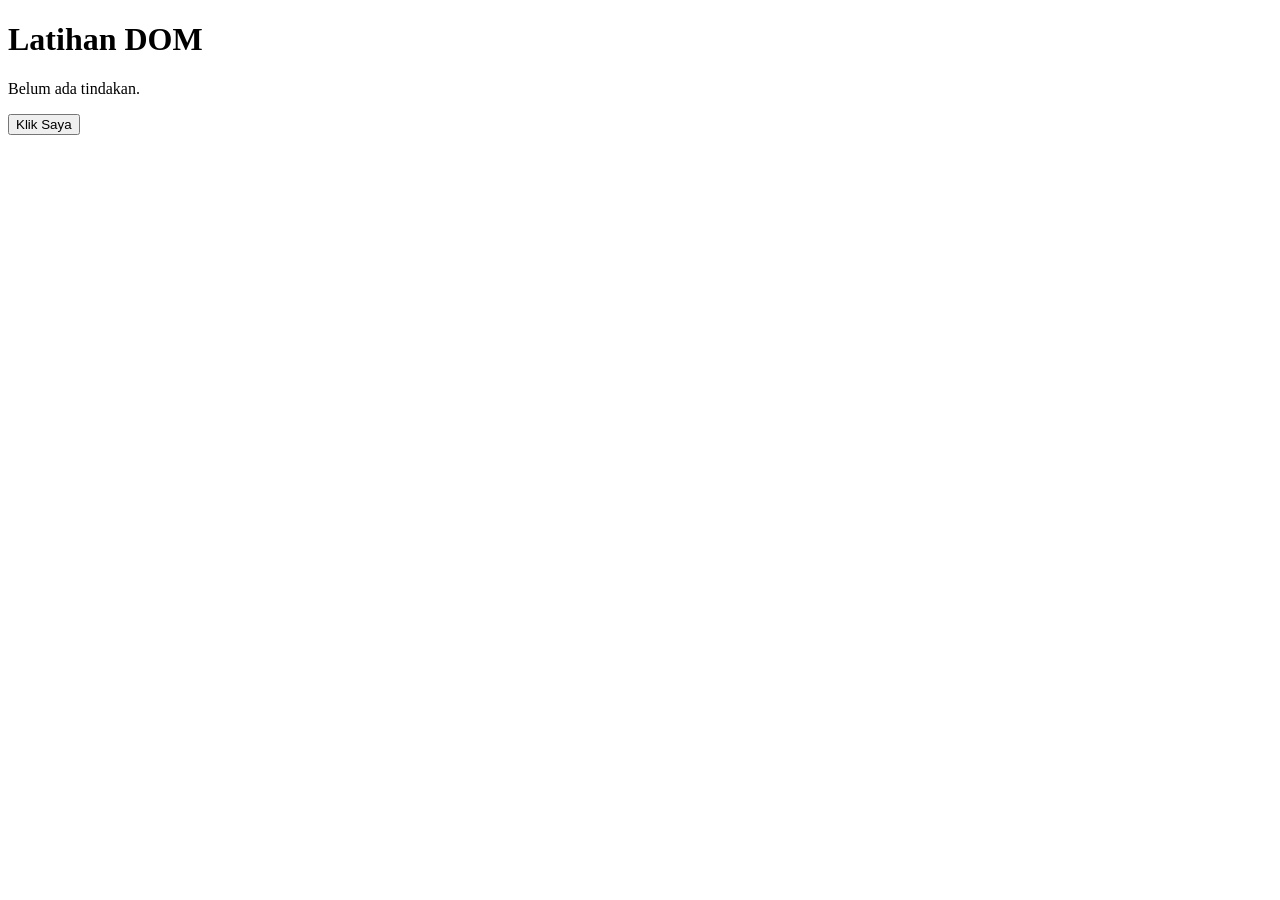
==== index.html @ 51dcf147 "Initial project setup" ====
<!DOCTYPE html>
<html lang="id">
<head>
    <meta charset="UTF-8">
    <meta name="viewport" content="width=device-width, initial-scale=1.0">
    <title>Praktikum DOM dan Event</title>
    <link rel="stylesheet" href="style.css">
    <script src="script.js" defer></script>
</head>
<body>

    <h1 id="judul">Latihan DOM</h1>

    <p id="pesan">Belum ada tindakan.</p>

    <button id="tombolAksi" type="button">
        Klik Saya
    </button>

</body>
</html>
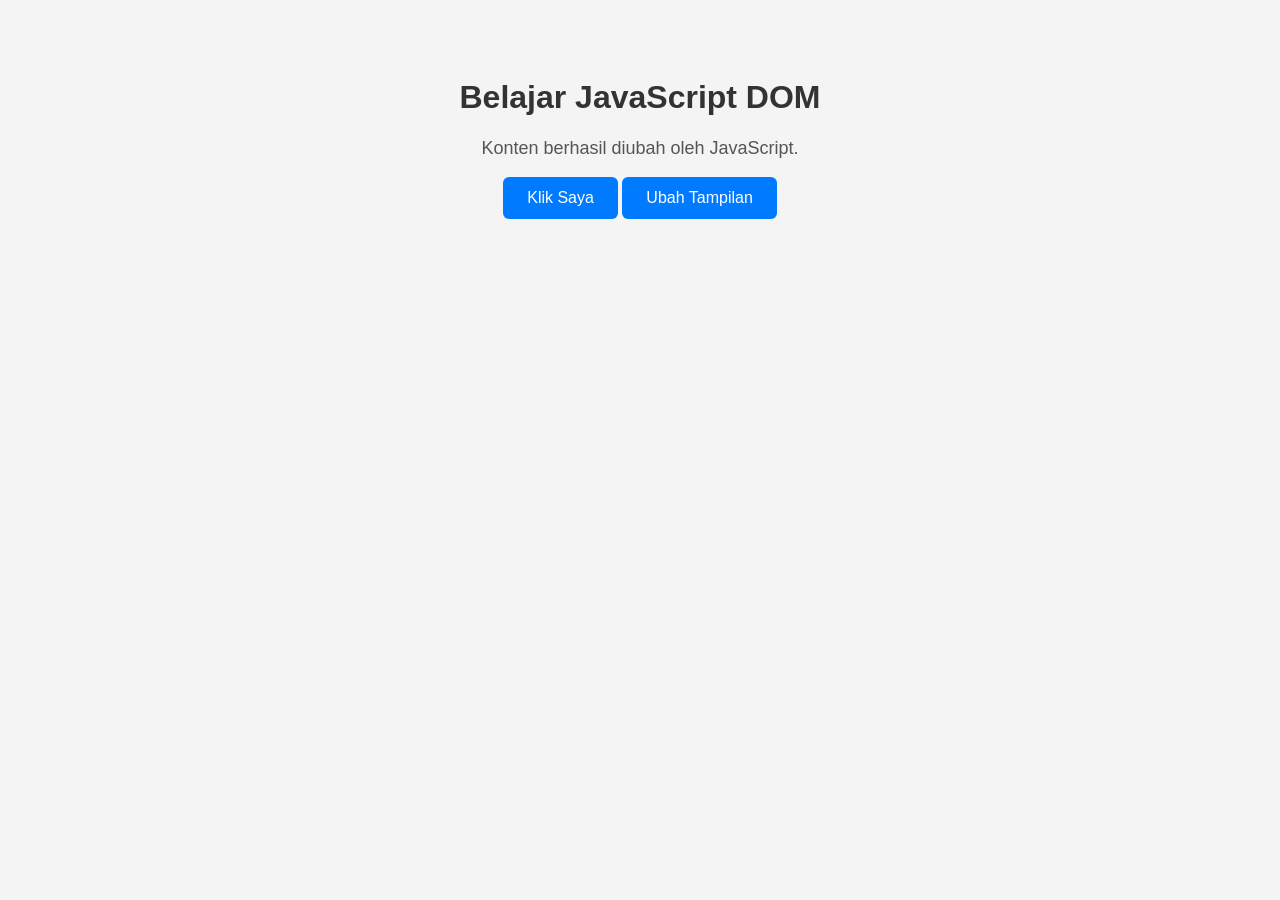
==== commit 4115dca8: "Add CSS class manipulation" ====
--- a/index.html
+++ b/index.html
@@ -18,5 +18,9 @@
         Klik Saya
     </button>
 
+    <button id="tombolStyle" type="button">
+        Ubah Tampilan
+    </button>
+
 </body>
 </html>
--- a/style.css
+++ b/style.css
@@ -0,0 +1,46 @@
+
+/* Pengaturan dasar halaman */
+body {
+    font-family: Arial, sans-serif;
+    background-color: #f4f4f4;
+    text-align: center;
+    padding: 50px;
+}
+
+/* Judul halaman */
+h1 {
+    color: #333;
+}
+
+/* Paragraf pesan */
+p {
+    font-size: 18px;
+    color: #555;
+}
+
+/* Tombol */
+button {
+    background-color: #007bff;
+    color: white;
+    border: none;
+    padding: 12px 24px;
+    border-radius: 6px;
+    cursor: pointer;
+    font-size: 16px;
+}
+
+/* Efek ketika kursor diarahkan ke tombol */
+button:hover {
+    background-color: #0056b3;
+}
+
+
+/* LATIHAN 3: Class untuk mengubah tampilan */
+
+.tampilanBaru {
+    background-color: #dbeafe;
+    color: #1d4ed8;
+    padding: 20px;
+    border-radius: 10px;
+    transition: 0.3s;
+}
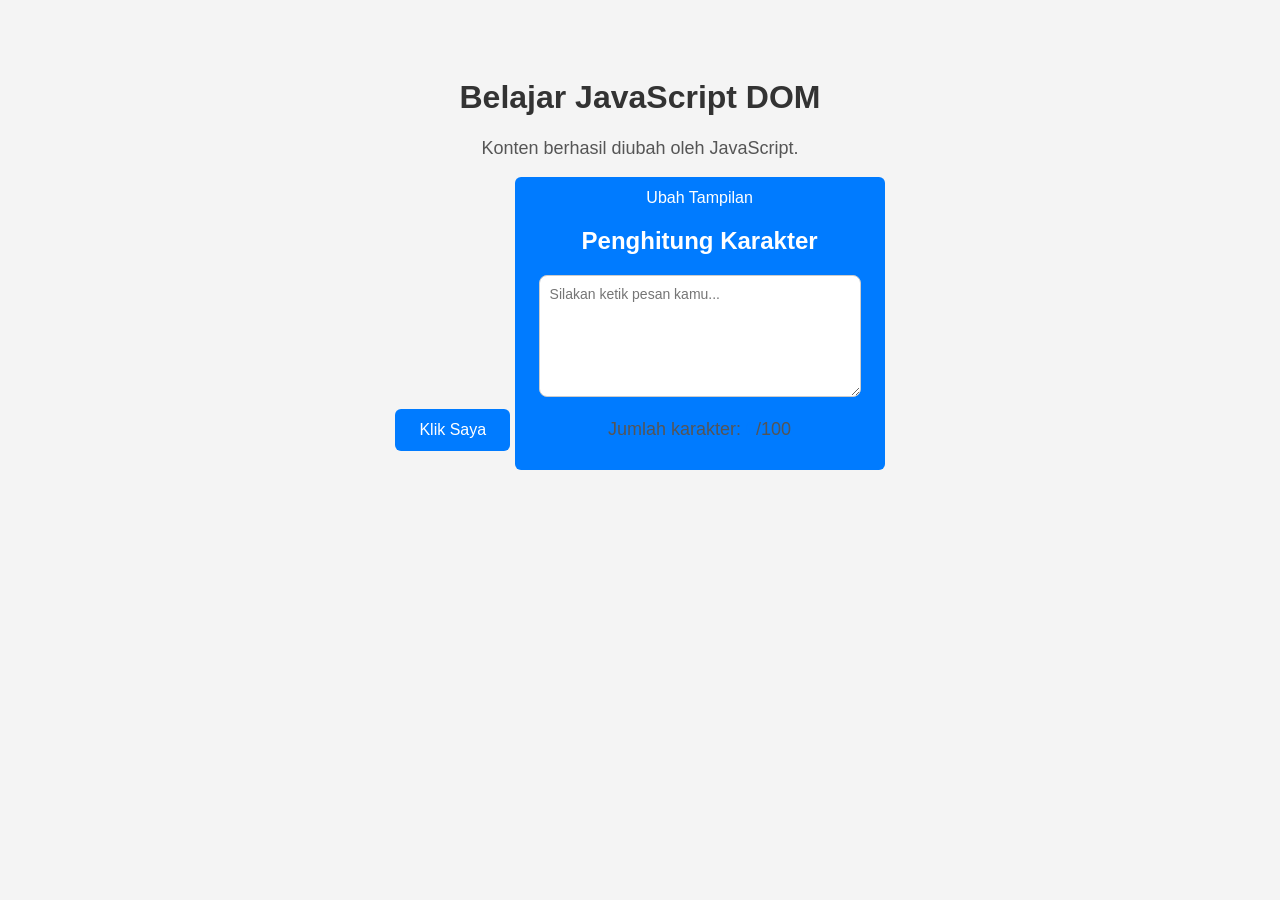
==== commit 405f1aea: "Add character counter" ====
--- a/index.html
+++ b/index.html
@@ -20,6 +20,19 @@
 
     <button id="tombolStyle" type="button">
         Ubah Tampilan
+        
+<!-- LATIHAN 4: Penghitung Karakter -->
+
+<h2>Penghitung Karakter</h2>
+
+<textarea
+    id="inputPesan"
+    placeholder="Silakan ketik pesan kamu..."
+    maxlength="100">
+</textarea>
+
+<p>Jumlah karakter: <span id="jumlahKarakter">0</span>/100</p>
+
     </button>
 
 </body>
--- a/style.css
+++ b/style.css
@@ -44,3 +44,22 @@
     border-radius: 10px;
     transition: 0.3s;
 }
+
+
+/* LATIHAN 4: Pengaturan textarea */
+
+textarea {
+    width: 300px;
+    height: 100px;
+    padding: 10px;
+    border: 1px solid #ccc;
+    border-radius: 8px;
+    font-family: Arial, sans-serif;
+    font-size: 14px;
+    resize: vertical;
+}
+
+#jumlahKarakter {
+    font-weight: bold;
+    color: #007bff;
+}
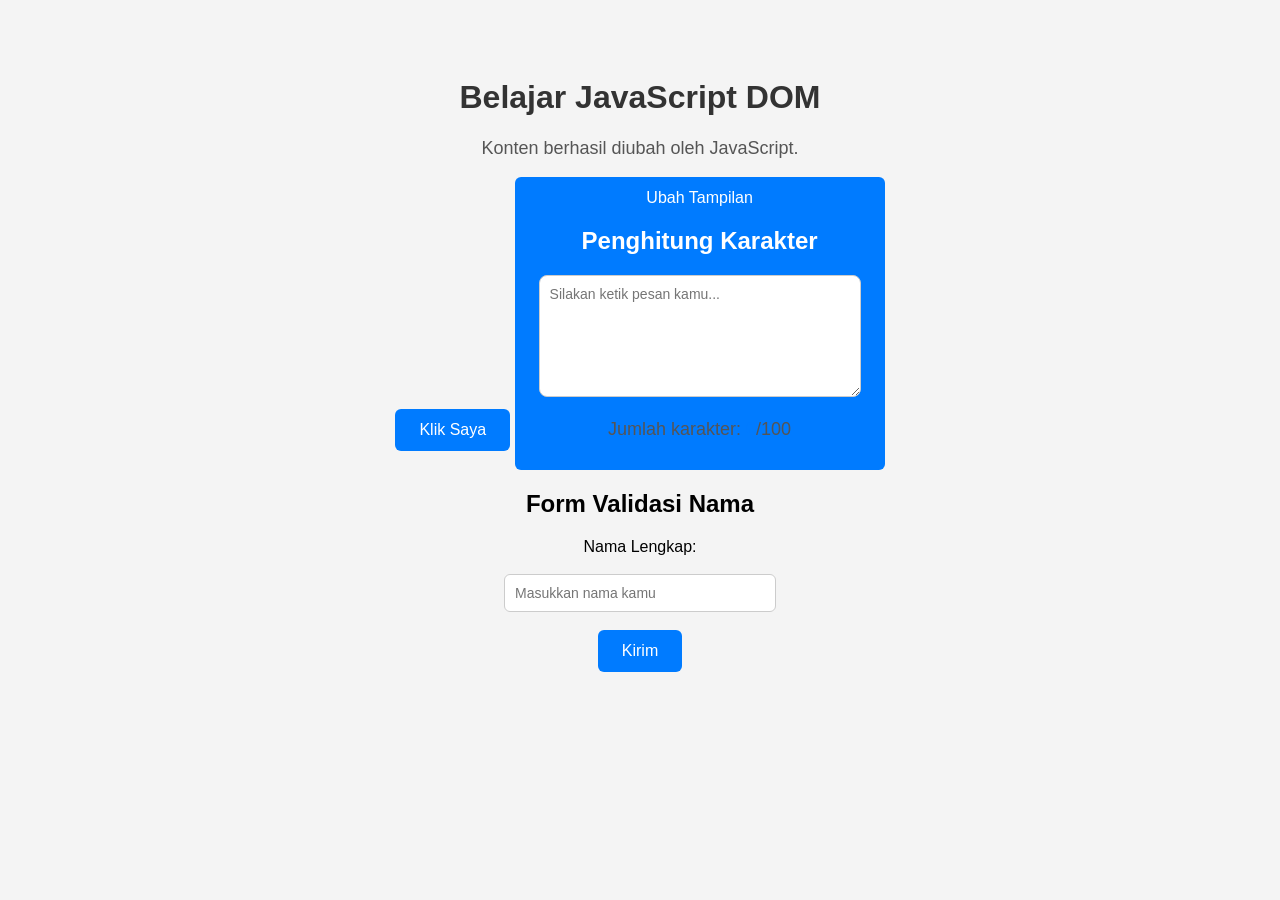
==== commit 1ab6de4a: "Add form validation" ====
--- a/index.html
+++ b/index.html
@@ -35,5 +35,28 @@
 
     </button>
 
+    
+<!-- LATIHAN 5: Validasi Form -->
+
+<h2>Form Validasi Nama</h2>
+
+<form id="formNama">
+
+    <label for="nama">Nama Lengkap:</label>
+    <br><br>
+
+    <input
+        type="text"
+        id="nama"
+        placeholder="Masukkan nama kamu">
+
+    <br><br>
+
+    <button type="submit">Kirim</button>
+
+</form>
+
+<p id="hasilValidasi"></p>
+
 </body>
 </html>
--- a/style.css
+++ b/style.css
@@ -63,3 +63,24 @@
     font-weight: bold;
     color: #007bff;
 }
+
+
+/* LATIHAN 5: Tampilan Form Validasi */
+
+#formNama {
+    margin-top: 20px;
+}
+
+#nama {
+    padding: 10px;
+    width: 250px;
+    border: 1px solid #ccc;
+    border-radius: 6px;
+    font-size: 14px;
+}
+
+#hasilValidasi {
+    font-weight: bold;
+    margin-top: 15px;
+}
+
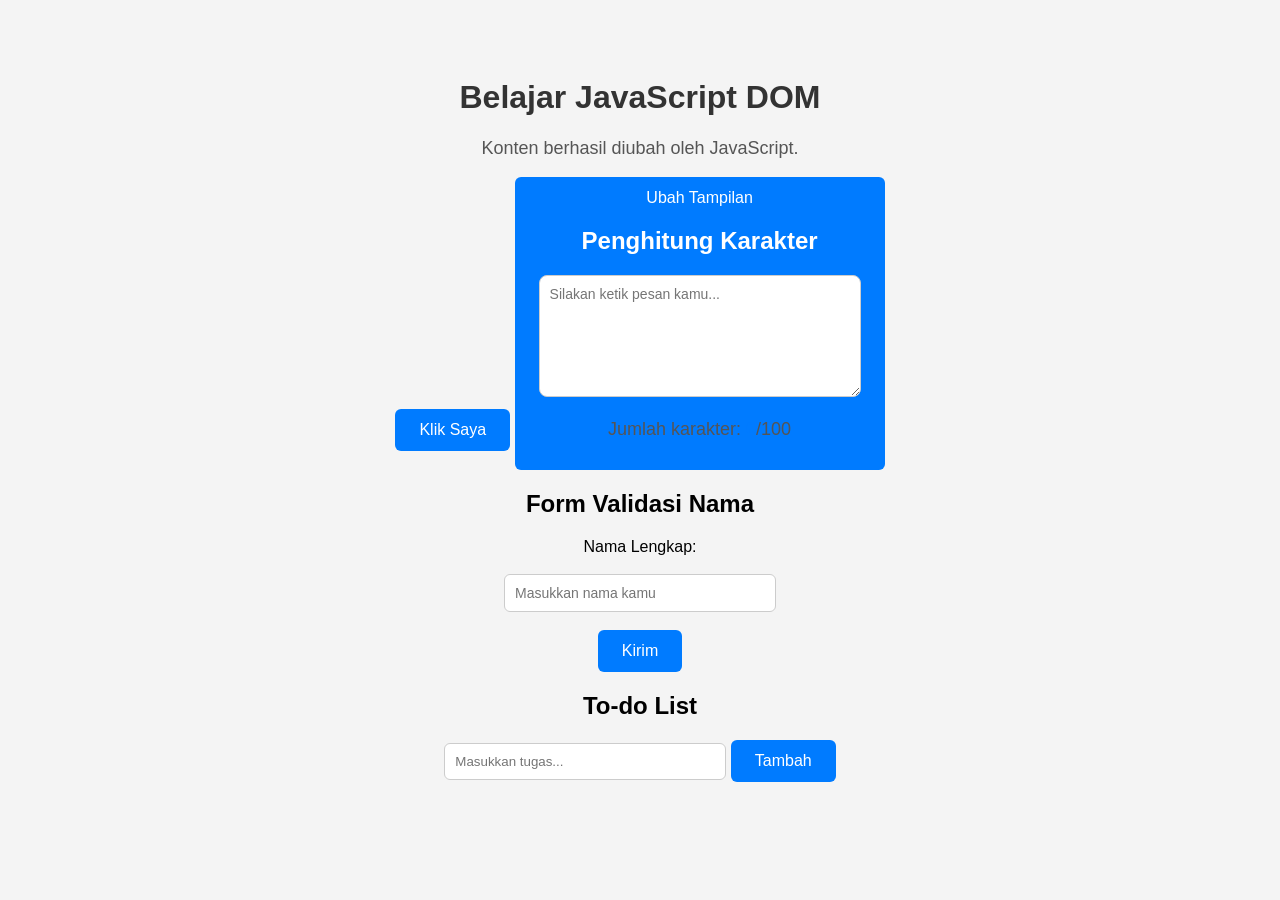
==== commit 064877e4: "Add todo list feature" ====
--- a/index.html
+++ b/index.html
@@ -58,5 +58,18 @@
 
 <p id="hasilValidasi"></p>
 
+
+<!-- LATIHAN 6: To-do List -->
+
+<h2>To-do List</h2>
+
+<div class="todo-container">
+    <input type="text" id="inputTugas" placeholder="Masukkan tugas...">
+
+    <button id="tombolTambah" type="button">Tambah</button>
+
+    <ul id="daftarTugas"></ul>
+</div>
+
 </body>
 </html>
--- a/style.css
+++ b/style.css
@@ -84,3 +84,38 @@
     margin-top: 15px;
 }
 
+
+/* LATIHAN 6: To-do List */
+
+.todo-container {
+    margin: 20px auto;
+    max-width: 400px;
+}
+
+#inputTugas {
+    padding: 10px;
+    width: 65%;
+    border: 1px solid #ccc;
+    border-radius: 6px;
+}
+
+#daftarTugas {
+    list-style: none;
+    padding: 0;
+}
+
+#daftarTugas li {
+    background: white;
+    margin: 8px 0;
+    padding: 12px;
+    border-radius: 6px;
+    display: flex;
+    justify-content: space-between;
+    align-items: center;
+}
+
+.hapusTugas {
+    background: #dc3545;
+    padding: 7px 12px;
+}
+
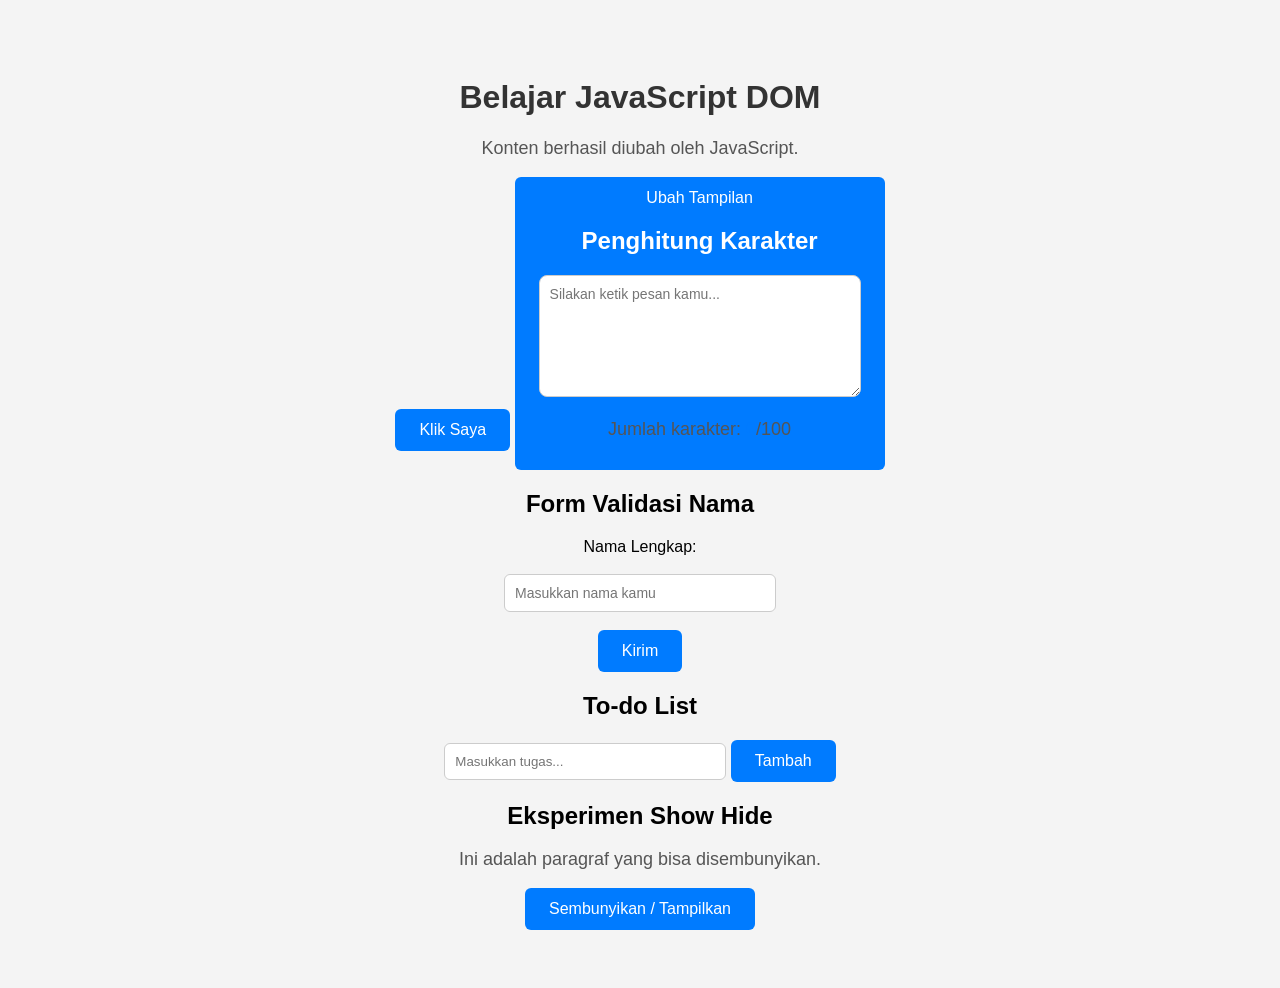
==== commit fe7cd058: "Add show hide paragraph feature" ====
--- a/index.html
+++ b/index.html
@@ -73,3 +73,13 @@
 
 </body>
 </html>
+
+<h2>Eksperimen Show Hide</h2>
+
+<p id="paragrafEksperimen">
+    Ini adalah paragraf yang bisa disembunyikan.
+</p>
+
+<button id="tombolHide" type="button">
+    Sembunyikan / Tampilkan
+</button>
--- a/style.css
+++ b/style.css
@@ -118,4 +118,6 @@
     background: #dc3545;
     padding: 7px 12px;
 }
-
+.sembunyi {
+    display: none;
+}
